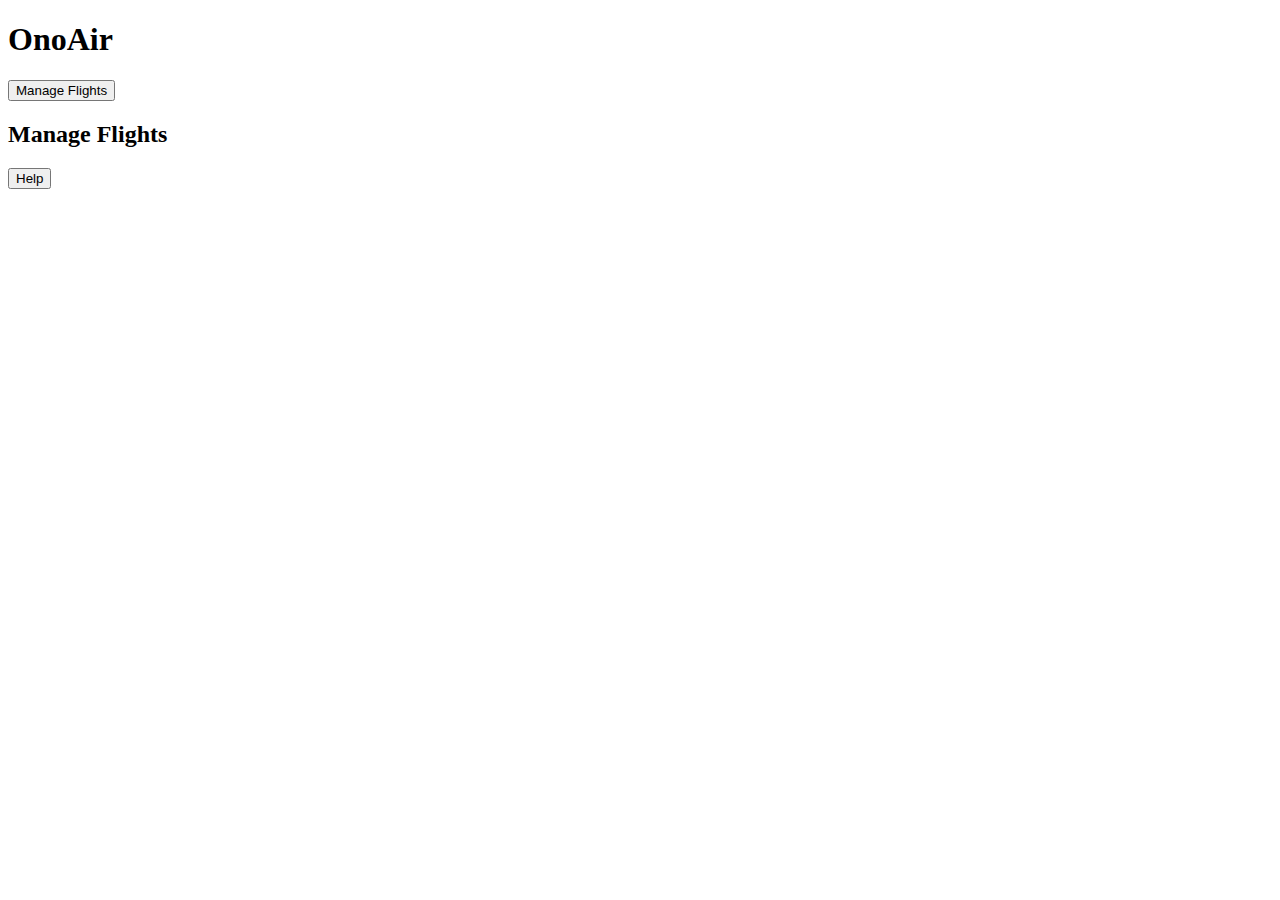
==== index.html @ f6556d6d "start page" ====
<!DOCTYPE html>
<html lang="en">
<head>
    <meta charset="UTF-8">
    <meta name="viewport" content="width=device-width, initial-scale=1.0">
    <title>OnoAir - Flight Management</title>
    <link rel="stylesheet" href="style.css">
</head>
<body>
    <header>
        <h1>OnoAir</h1>
        <button onclick="showSection('manage-flights')">Manage Flights</button>

    </header>

    <main>
        <section id="manage-flights" class="content-section">
            <h2>Manage Flights</h2>
        </section>

    </main>

    <!-- Footer -->
    <footer>
        <button onclick="showSection('help')">Help</button>
    </footer>

    <script src="script.js"></script>
</body>
</html>
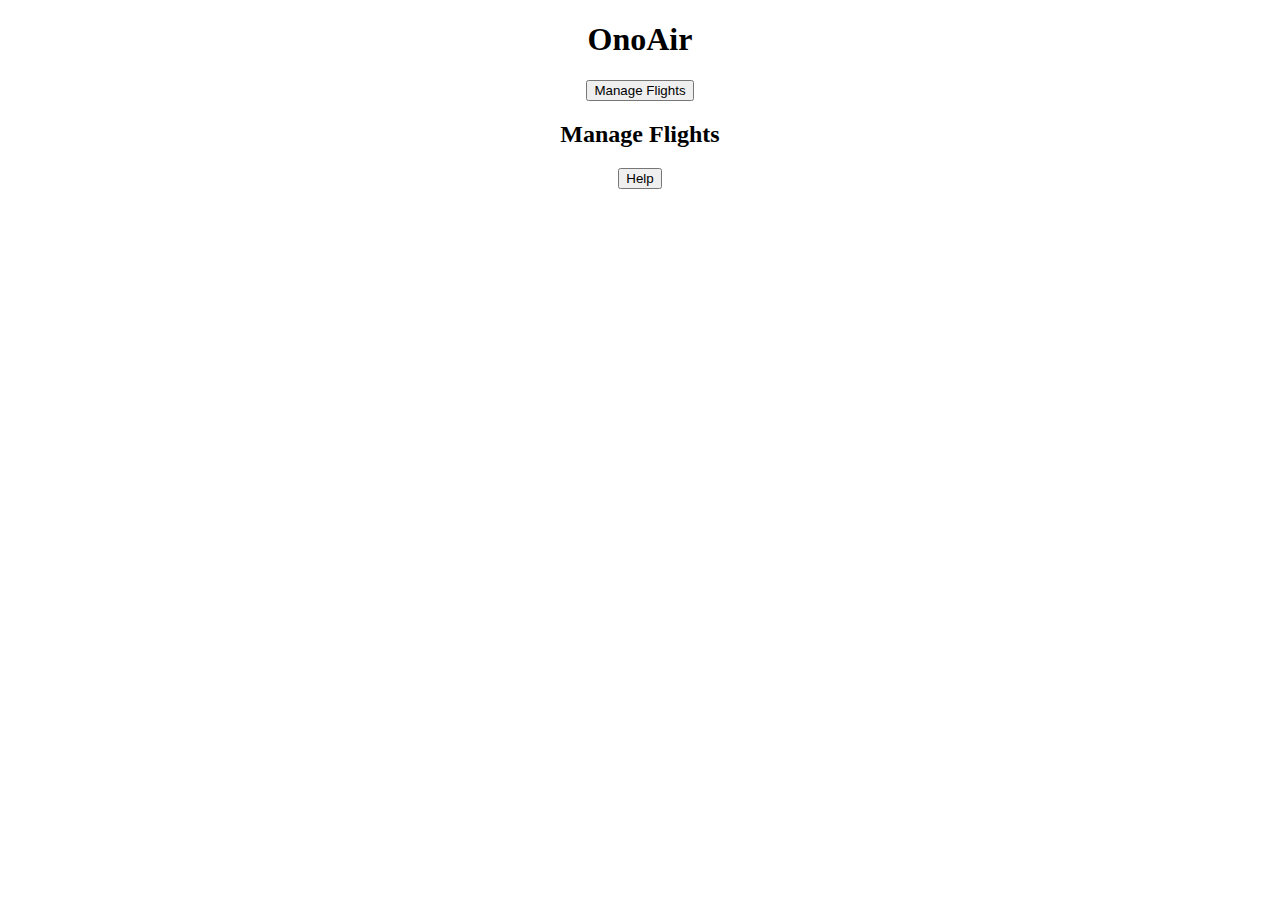
==== commit 5501b9cd: "align to center" ====
--- a/index.html
+++ b/index.html
@@ -20,7 +20,6 @@
 
     </main>
 
-    <!-- Footer -->
     <footer>
         <button onclick="showSection('help')">Help</button>
     </footer>
--- a/style.css
+++ b/style.css
@@ -0,0 +1,7 @@
+header, footer{
+    text-align: center;
+}
+
+main{
+    text-align: center;
+}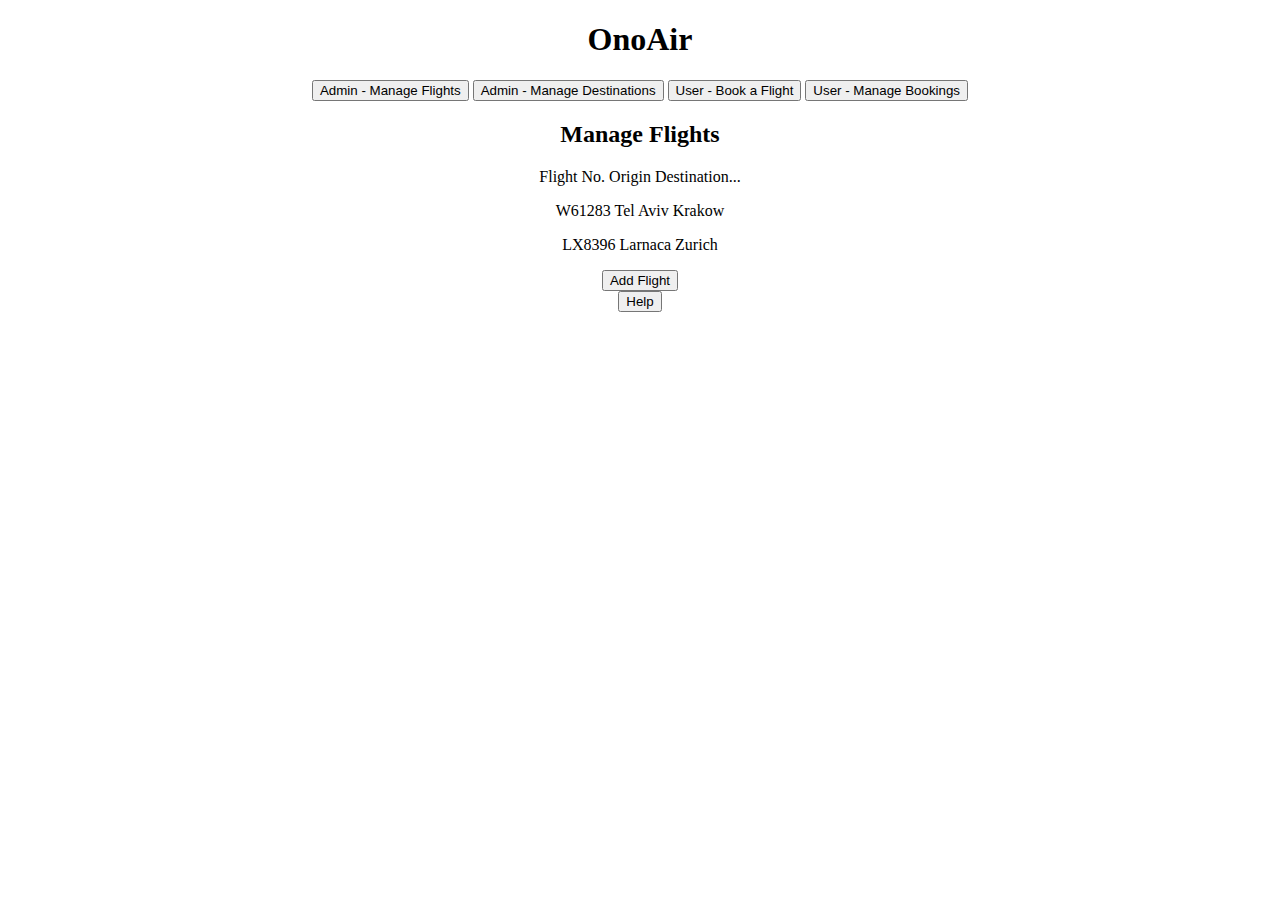
==== commit 19e45d7c: "admin manage flights" ====
--- a/index.html
+++ b/index.html
@@ -9,15 +9,31 @@
 <body>
     <header>
         <h1>OnoAir</h1>
-        <button onclick="showSection('manage-flights')">Manage Flights</button>
+        <button onclick="showSection('admin-manage-flights')">Admin - Manage Flights</button>
+        <button onclick="showSection('admin-manage-destinations')">Admin - Manage Destinations</button>
+        <button onclick="showSection('user-book-flight')">User - Book a Flight</button>
+        <button onclick="showSection('user-manage-bookings')">User -  Manage Bookings</button>
 
     </header>
-
     <main>
-        <section id="manage-flights" class="content-section">
+        <!--Manage Flights Section-->
+        <section id="admin-manage-flights" class="content-section">
             <h2>Manage Flights</h2>
+            <div id="flight-list">
+                <p>Flight No. Origin Destination...</p>
+                <p>W61283 Tel Aviv Krakow</p>
+                <p>LX8396 Larnaca Zurich</p>
+            </div>
+            <button onclick="showSection('add-flight')">Add Flight</button>
         </section>
 
+        
+        <section id="admin-manage-destinations" class="content-section">
+        </section>
+        <section id="user-book-flight" class="content-section">
+        </section>
+        <section id="user-manage-bookings" class="content-section">
+        </section>
     </main>
 
     <footer>
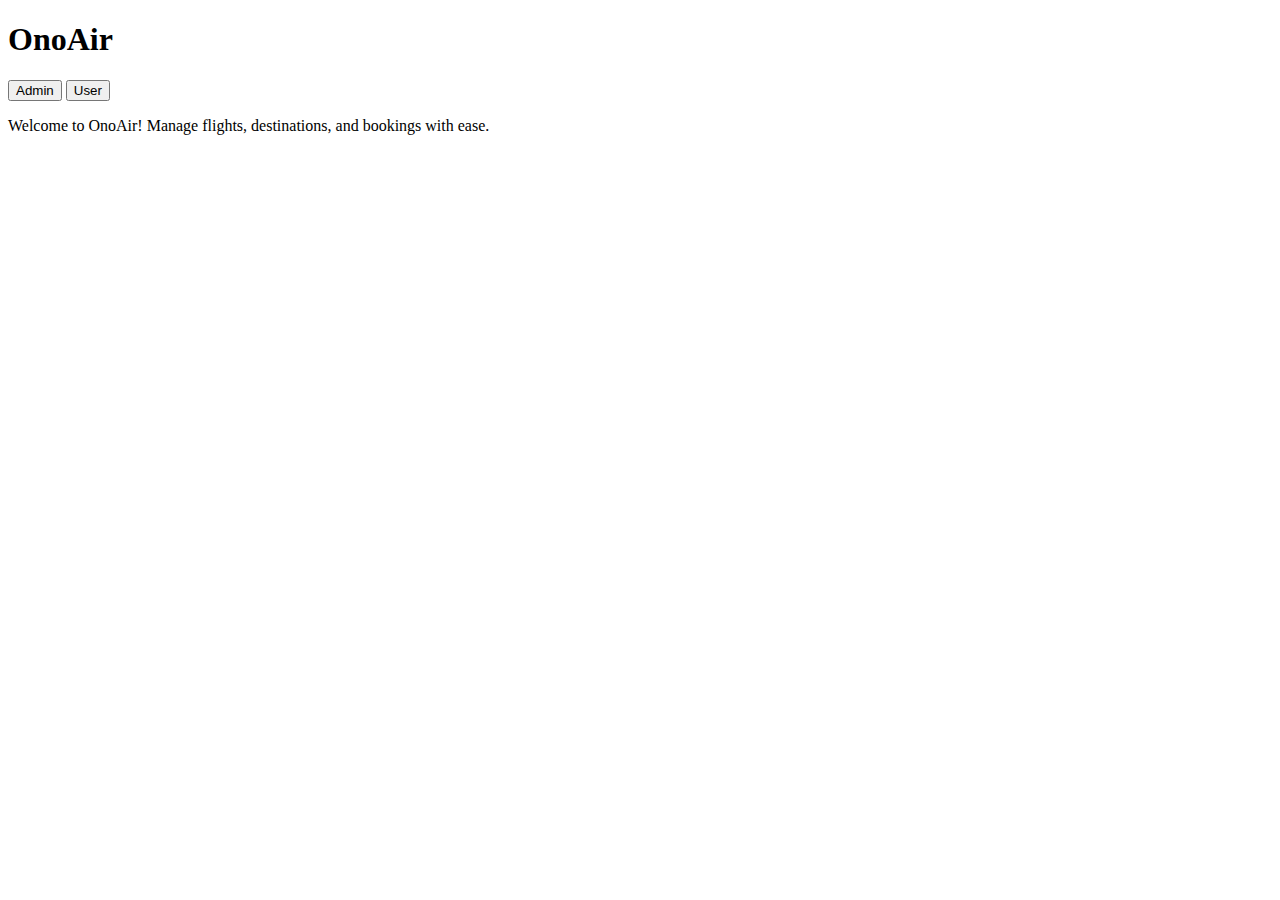
==== commit 90919d4c: "update the navbar to show admin and user features" ====
--- a/index.html
+++ b/index.html
@@ -3,43 +3,21 @@
 <head>
     <meta charset="UTF-8">
     <meta name="viewport" content="width=device-width, initial-scale=1.0">
-    <title>OnoAir - Flight Management</title>
-    <link rel="stylesheet" href="style.css">
+    <title>OnoAir - Flight Management System</title>
+    <link rel="stylesheet" href="/shared.css">
+    <script src="/shared.js" defer></script>
+    
+
 </head>
 <body>
-    <header>
-        <h1>OnoAir</h1>
-        <button onclick="showSection('admin-manage-flights')">Admin - Manage Flights</button>
-        <button onclick="showSection('admin-manage-destinations')">Admin - Manage Destinations</button>
-        <button onclick="showSection('user-book-flight')">User - Book a Flight</button>
-        <button onclick="showSection('user-manage-bookings')">User -  Manage Bookings</button>
 
-    </header>
     <main>
-        <!--Manage Flights Section-->
-        <section id="admin-manage-flights" class="content-section">
-            <h2>Manage Flights</h2>
-            <div id="flight-list">
-                <p>Flight No. Origin Destination...</p>
-                <p>W61283 Tel Aviv Krakow</p>
-                <p>LX8396 Larnaca Zurich</p>
-            </div>
-            <button onclick="showSection('add-flight')">Add Flight</button>
+        <section class="intro">
+            <p>Welcome to OnoAir! Manage flights, destinations, and bookings with ease.</p>
         </section>
 
         
-        <section id="admin-manage-destinations" class="content-section">
-        </section>
-        <section id="user-book-flight" class="content-section">
-        </section>
-        <section id="user-manage-bookings" class="content-section">
-        </section>
     </main>
 
-    <footer>
-        <button onclick="showSection('help')">Help</button>
-    </footer>
-
-    <script src="script.js"></script>
 </body>
 </html>
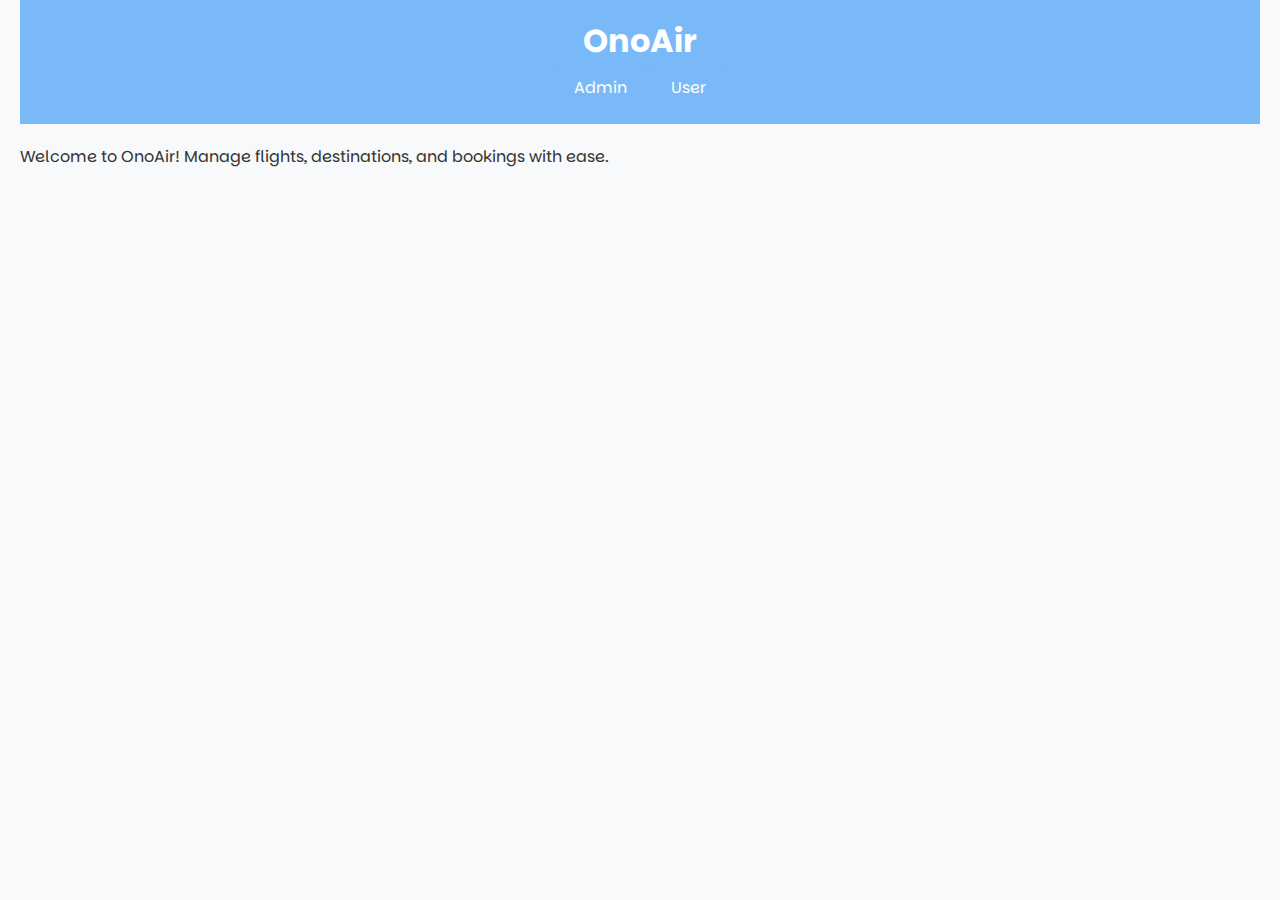
==== commit 7a2785f7: "update design" ====
--- a/index.html
+++ b/index.html
@@ -6,6 +6,9 @@
     <title>OnoAir - Flight Management System</title>
     <link rel="stylesheet" href="/shared.css">
     <script src="/shared.js" defer></script>
+    <style>
+        @import url('https://fonts.googleapis.com/css2?family=Parkinsans:wght@300..800&display=swap');
+    </style>        
     
 
 </head>
--- a/shared.css
+++ b/shared.css
@@ -0,0 +1,145 @@
+/* General Reset */
+* {
+    margin: 0;
+    padding: 0;
+    box-sizing: border-box;
+    font-family:Parkinsans, sans-serif;
+
+}
+
+body {
+    background-color: #f8f9fa;
+    color: #333;
+    line-height: 1.6;
+    padding: 0 20px;
+}
+
+/* Header */
+header {
+    background-color: #7ab9f8;
+    color: #fff;
+    padding: 15px 0;
+    text-align: center;
+    margin-bottom: 20px;
+}
+
+header h1 {
+    font-size: 2rem;
+    
+}
+
+header h1 a {
+    text-decoration: none; /* Remove underline */
+    color: inherit; /* Inherit text color from parent */
+    transition: color 0.3s ease;
+    border-radius: 5px;
+    padding: 5px 10px;
+
+
+}
+
+header h1 a:hover {
+    background-color:#004a99;
+
+}
+
+nav ul {
+    list-style: none;
+    display: flex;
+    justify-content: center;
+    margin-top: 10px;
+    gap: 15px;
+}
+
+nav ul li a {
+    color: white;
+    text-decoration: none;
+    font-weight: bold;
+    padding: 5px 10px;
+    border-radius: 5px;
+    transition: background-color 0.3s ease;
+}
+
+nav ul li a:hover {
+    background-color: #004a99;
+}
+
+/* Footer */
+footer {
+    background-color: #7ab9f8;
+    color: white;
+    text-align: center;
+    padding: 10px 0;
+    margin-top: 20px;
+    position: relative;
+}
+
+#help-icon img {
+    width: 30px;
+    height: 30px;
+    position: absolute;
+    right: 10px;
+    bottom: 10px;
+    cursor: pointer;
+    
+}
+
+/* Buttons */
+button {
+    background-color: #7ab9f8;
+    color: white;
+    border: none;
+    padding: 10px 20px;
+    border-radius: 5px;
+    cursor: pointer;
+    font-size: 1rem;
+    transition: background-color 0.3s ease;
+    
+}
+
+button:hover {
+    background-color: #004a99;
+}
+
+/* Tables */
+table {
+    width: 100%;
+    border-collapse: collapse;
+    margin: 20px 0;
+}
+
+table th,
+table td {
+    border: 1px solid #ddd;
+    padding: 10px;
+    text-align: left;
+}
+
+table th {
+    background-color:#7ab9f8;
+    color: white;
+}
+
+/* Forms */
+form {
+    margin: 20px 0;
+    display: flex;
+    flex-direction: column;
+    gap: 15px;
+}
+
+form input,
+form select,
+form textarea {
+    padding: 10px;
+    border: 1px solid #ddd;
+    border-radius: 5px;
+    font-size: 1rem;
+}
+
+form input:focus,
+form select:focus,
+form textarea:focus {
+    border-color: #0066cc;
+    outline: none;
+}
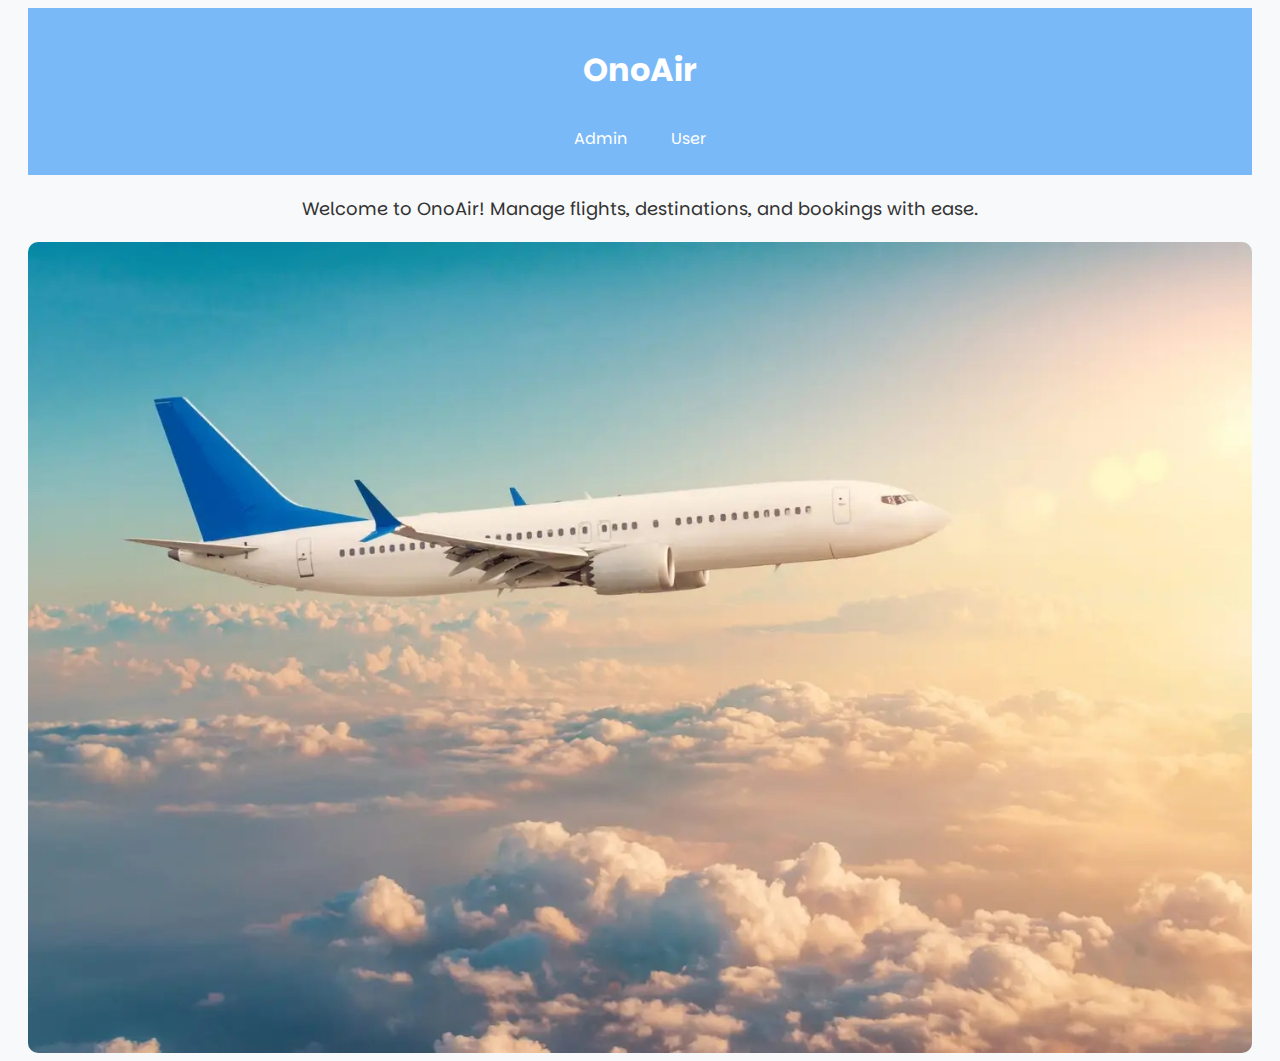
==== commit 861a67c5: "css fixes + photo to home page" ====
--- a/index.html
+++ b/index.html
@@ -6,17 +6,13 @@
     <title>OnoAir - Flight Management System</title>
     <link rel="stylesheet" href="/shared.css">
     <script src="/shared.js" defer></script>
-    <style>
-        @import url('https://fonts.googleapis.com/css2?family=Parkinsans:wght@300..800&display=swap');
-    </style>        
-    
-
 </head>
 <body>
 
     <main>
         <section class="intro">
             <p>Welcome to OnoAir! Manage flights, destinations, and bookings with ease.</p>
+            <img src="../assets/icons/Airplane.jpg" alt="Airplane Image">
         </section>
 
         
--- a/shared.css
+++ b/shared.css
@@ -1,10 +1,12 @@
+@import url('https://fonts.googleapis.com/css2?family=Parkinsans:wght@300..800&display=swap');
+
+
 /* General Reset */
 * {
-    margin: 0;
-    padding: 0;
+/*    margin: 0;
+    padding: 0;*/
     box-sizing: border-box;
-    font-family:Parkinsans, sans-serif;
-
+    font-family: Parkinsans, sans-serif;
 }
 
 body {
@@ -14,6 +16,22 @@
     padding: 0 20px;
 }
 
+.intro{
+
+    text-align: center;
+    font-size: 18px;
+
+}
+.intro img{
+    max-width: 100%; 
+     height: auto;
+     margin-top: 70px;
+     border-radius: 10px; 
+    display: block;
+    margin: 0 auto;
+   
+    
+}
 /* Header */
 header {
     background-color: #7ab9f8;
@@ -70,7 +88,7 @@
     color: white;
     text-align: center;
     padding: 10px 0;
-    margin-top: 20px;
+    margin-top: 300px;
     position: relative;
 }
 
